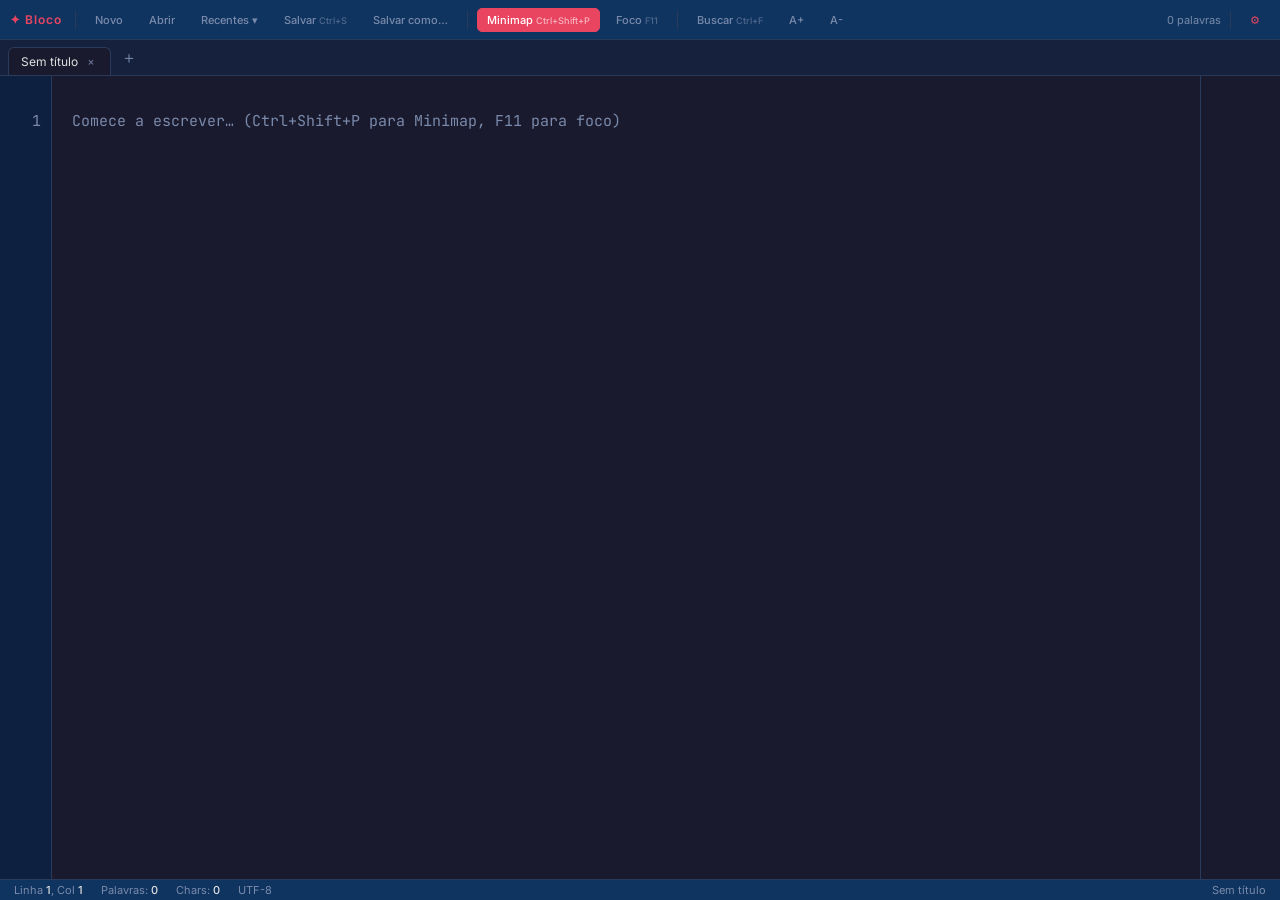
==== index.html @ c025fa91 "feat: initial release — Custom Notepad v1.0" ====
<!DOCTYPE html>
<html lang="pt-BR">
<head>
    <meta charset="UTF-8">
    <meta name="viewport" content="width=device-width, initial-scale=1.0">
    <title>Bloco de Notas</title>
    <link href="https://fonts.googleapis.com/css2?family=JetBrains+Mono:wght@400;500&family=Inter:wght@400;500;600&display=swap" rel="stylesheet">
    <link rel="stylesheet" href="styke.css">

</head>
<body>
    
<!-- TITLEBAR -->
<div class="titlebar">
  <span class="logo">✦ Bloco</span>
  <div class="tb-sep"></div>

  <button class="tbtn" onclick="newTab()">Novo</button>

  <div class="dropdown-wrap">
    <button class="tbtn" onclick="openFile()">Abrir</button>
  </div>

  <div class="dropdown-wrap">
    <button class="tbtn" id="recentBtn" onclick="toggleRecent()">Recentes ▾</button>
    <div id="recentDrop"></div>
  </div>

  <button class="tbtn" onclick="saveFile()">Salvar <small style="opacity:.6">Ctrl+S</small></button>
  <button class="tbtn" onclick="saveAs()">Salvar como…</button>

  <div class="tb-sep"></div>

  <button class="tbtn active" id="previewBtn" onclick="togglePreview()">Minimap <small style="opacity:.6">Ctrl+Shift+P</small></button>
  <button class="tbtn" id="focusBtn" onclick="toggleFocus()">Foco <small style="opacity:.6">F11</small></button>

  <div class="tb-sep"></div>

  <button class="tbtn" onclick="toggleFind()">Buscar <small style="opacity:.6">Ctrl+F</small></button>
  <button class="tbtn" onclick="changeFontSize(1)">A+</button>
  <button class="tbtn" onclick="changeFontSize(-1)">A-</button>

  <div class="spacer"></div>
  <span class="wc-display" id="wcTop">0 palavras</span>
  <div class="tb-sep"></div>
  <button class="tbtn accent" onclick="toggleSettings()">⚙</button>
</div>

<!-- TABS -->
<div class="tabbar" id="tabbar">
  <button class="new-tab-btn" onclick="newTab()" title="Nova aba (Ctrl+T)">＋</button>
</div>

<!-- FIND BAR -->
<div id="findbar">
  <input id="findInput" placeholder="Buscar…" oninput="doFind()" onkeydown="findKey(event)">
  <input id="replaceInput" placeholder="Substituir por…" style="width:140px">
  <button class="find-btn" onclick="doReplace()">Substituir</button>
  <button class="find-btn" onclick="doReplaceAll()">Tudo</button>
  <label><input type="checkbox" id="caseCk" onchange="doFind()"> Aa</label>
  <label><input type="checkbox" id="wordCk" onchange="doFind()"> \b</label>
  <span class="match-info" id="matchInfo"></span>
  <button class="tbtn" onclick="prevMatch()">↑</button>
  <button class="tbtn" onclick="nextMatch()">↓</button>
  <button class="tbtn" onclick="toggleFind()">✕</button>
</div>

<!-- MAIN -->
<div class="main">
  <div class="editor-pane" id="editorPane">
    <div class="gutter" id="gutter"></div>
    <div id="editor-wrap">
      <div id="editor"
        contenteditable="true"
        spellcheck="true"
        data-placeholder="Comece a escrever… (Ctrl+Shift+P para Minimap, F11 para foco)"
      ></div>
    </div>
    <div id="minimap">
      <canvas id="minimapCanvas"></canvas>
      <div id="minimap-viewport"></div>
    </div>
  </div>
</div>

<!-- STATUS BAR -->
<div class="statusbar">
  <span>Linha <b id="sLine">1</b>, Col <b id="sCol">1</b></span>
  <span>Palavras: <b id="sWords">0</b></span>
  <span>Chars: <b id="sChars">0</b></span>
  <span id="sEncoding">UTF-8</span>
  <span id="sFile" style="margin-left:auto">Sem título</span>
</div>

<!-- SETTINGS -->
<div id="settings">
  <button class="panel-close" onclick="toggleSettings()">✕</button>

  <div>
    <div class="panel-title">Tema</div>
    <div class="theme-grid" id="themeGrid"></div>
  </div>

  <div>
    <div class="panel-title">Cores</div>
    <div class="sg">
      <div class="slabel">Fundo</div>
      <div class="color-row">
        <input type="color" id="cBg" oninput="setVar('--bg',this.value)">
        <span>Cor de fundo do editor</span>
      </div>
      <div class="slabel">Texto</div>
      <div class="color-row">
        <input type="color" id="cText" oninput="setVar('--text',this.value)">
        <span>Cor do texto</span>
      </div>
      <div class="slabel">Destaque</div>
      <div class="color-row">
        <input type="color" id="cAccent" oninput="setVar('--accent',this.value)">
        <span>Cor de destaque</span>
      </div>
    </div>
  </div>

  <div>
    <div class="panel-title">Tipografia</div>
    <div class="sg">
      <div class="slabel">Fonte do editor</div>
      <select id="fontSel" onchange="applyFont()">
        <option value="'JetBrains Mono', monospace">JetBrains Mono</option>
        <option value="'Courier New', monospace">Courier New</option>
        <option value="'Inter', sans-serif">Inter</option>
        <option value="Georgia, serif">Georgia</option>
        <option value="system-ui, sans-serif">Sistema</option>
      </select>

      <div class="slabel">Tamanho: <b id="fsVal">15</b>px</div>
      <input type="range" min="11" max="28" value="15" id="fsRange" oninput="applyFontSize(this.value)">

      <div class="slabel">Espaçamento entre linhas: <b id="lhVal">1.75</b></div>
      <input type="range" min="12" max="30" value="17" id="lhRange" oninput="applyLineHeight(this.value)">
    </div>
  </div>

  <div>
    <div class="panel-title">Editor</div>
    <div class="sg">
      <div class="tog-row">
        <span class="slabel">Quebra de linha automática</span>
        <label class="tog"><input type="checkbox" id="wrapTgl" onchange="toggleWrap()"><span class="sl"></span></label>
      </div>
      <div class="tog-row">
        <span class="slabel">Verificação ortográfica</span>
        <label class="tog"><input type="checkbox" id="spellTgl" checked onchange="toggleSpell()"><span class="sl"></span></label>
      </div>
      <div class="tog-row">
        <span class="slabel">Auto-save (5s)</span>
        <label class="tog"><input type="checkbox" id="autoSaveTgl" onchange="toggleAutoSave()"><span class="sl"></span></label>
      </div>
      <div class="tog-row">
        <span class="slabel">Números de linha</span>
        <label class="tog"><input type="checkbox" id="lnTgl" checked onchange="toggleLineNumbers()"><span class="sl"></span></label>
      </div>
      <div class="tog-row">
        <span class="slabel">Links como chips</span>
        <label class="tog"><input type="checkbox" id="chipTgl" onchange="toggleLinkChips()"><span class="sl"></span></label>
      </div>
    </div>
  </div>
</div>

<input type="file" id="fileInput" accept=".txt,.md,.log,.csv,.json,.xml,.html,.js,.css,.py,.ts,.jsx,.tsx,.sh,.yaml,.yml" onchange="handleOpen(event)">
<div id="notif"></div>






<script src="main.js"></script>

</body>
</html>
---- styke.css ----
* { margin:0; padding:0; box-sizing:border-box; }

:root {
  --bg:       #1a1a2e;
  --surface:  #16213e;
  --bar:      #0f3460;
  --gutter:   #0d2040;
  --text:     #e0e0e0;
  --muted:    #7a8aaa;
  --accent:   #e94560;
  --border:   #2a3a5a;
  --ln-text:  #4a6080;
  --sel:      rgba(233,69,96,.28);
  --font:     'JetBrains Mono', monospace;
  --fs:       15px;
  --lh:       1.75;
  --pad:      32px;
}

html, body { height:100%; overflow:hidden; }

body {
  font-family: 'Inter', sans-serif;
  background: var(--bg);
  color: var(--text);
  display: flex;
  flex-direction: column;
}

/* ══════════════ TITLEBAR ══════════════ */
.titlebar {
  background: var(--bar);
  border-bottom: 1px solid var(--border);
  display: flex;
  align-items: center;
  gap: 6px;
  padding: 0 10px;
  height: 40px;
  flex-shrink: 0;
  user-select: none;
}

.logo { font-size:12px; font-weight:600; color:var(--accent); letter-spacing:.08em; margin-right:4px; white-space:nowrap; }

.tb-sep { width:1px; height:18px; background:var(--border); margin:0 3px; }

.tbtn {
  background: transparent;
  border: 1px solid transparent;
  color: var(--muted);
  padding: 4px 9px;
  border-radius: 5px;
  cursor: pointer;
  font-size: 11px;
  font-family: 'Inter', sans-serif;
  font-weight: 500;
  transition: all .15s;
  white-space: nowrap;
}
.tbtn:hover { background:var(--border); color:var(--text); border-color:var(--border); }
.tbtn.accent { color:var(--accent); }
.tbtn.active { background:var(--accent); color:#fff; border-color:var(--accent); }

.spacer { flex:1; }

.wc-display { font-size:11px; color:var(--muted); white-space:nowrap; }

/* ══════════════ TABS ══════════════ */
.tabbar {
  background: var(--surface);
  border-bottom: 1px solid var(--border);
  display: flex;
  align-items: flex-end;
  padding: 0 8px;
  gap: 2px;
  overflow-x: auto;
  flex-shrink: 0;
  height: 36px;
}
.tabbar::-webkit-scrollbar { height:3px; }
.tabbar::-webkit-scrollbar-thumb { background:var(--border); border-radius:2px; }

.tab {
  display: flex;
  align-items: center;
  gap: 6px;
  padding: 6px 12px 7px;
  border-radius: 6px 6px 0 0;
  border: 1px solid transparent;
  border-bottom: none;
  cursor: pointer;
  font-size: 12px;
  color: var(--muted);
  white-space: nowrap;
  transition: all .15s;
  position: relative;
  bottom: -1px;
  background: transparent;
  max-width: 160px;
}
.tab:hover { color:var(--text); background:var(--bg); }
.tab.active {
  background: var(--bg);
  color: var(--text);
  border-color: var(--border);
  border-bottom-color: var(--bg);
}
.tab .tab-name { overflow:hidden; text-overflow:ellipsis; }
.tab .dirty { color:var(--accent); font-size:10px; }
.tab .close-tab {
  width:14px; height:14px;
  border-radius:3px;
  border:none;
  background:transparent;
  color:var(--muted);
  cursor:pointer;
  font-size:11px;
  line-height:14px;
  text-align:center;
  padding:0;
  flex-shrink:0;
  transition:all .1s;
}
.tab .close-tab:hover { background:var(--accent); color:#fff; }
.tab.dragging {
  opacity: .4;
  cursor: grabbing;
}
.tab.drag-over {
  border-left: 2px solid var(--accent);
}

.new-tab-btn {
  background:transparent;
  border:none;
  color:var(--muted);
  cursor:pointer;
  font-size:16px;
  padding:4px 8px;
  border-radius:5px;
  line-height:1;
  flex-shrink:0;
  align-self:center;
}
.new-tab-btn:hover { color:var(--text); background:var(--border); }

/* ══════════════ FIND BAR ══════════════ */
#findbar {
  display: none;
  background: var(--surface);
  border-bottom: 1px solid var(--border);
  padding: 5px 12px;
  gap: 7px;
  align-items: center;
  flex-wrap: wrap;
  flex-shrink: 0;
}
#findbar.show { display:flex; }
#findbar input {
  background: var(--bg);
  border: 1px solid var(--border);
  color: var(--text);
  padding: 4px 10px;
  border-radius: 5px;
  font-size: 12px;
  font-family: 'Inter', sans-serif;
  outline: none;
  width: 160px;
}
#findbar input:focus { border-color:var(--accent); }
#findbar label { font-size:11px; color:var(--muted); display:flex; align-items:center; gap:4px; cursor:pointer; }
.match-info { font-size:11px; color:var(--muted); min-width:65px; }
.find-btn {
  background:transparent; border:1px solid var(--border); color:var(--text);
  padding:3px 9px; border-radius:5px; cursor:pointer; font-size:11px;
  font-family:'Inter',sans-serif; transition:all .15s;
}
.find-btn:hover { background:var(--accent); border-color:var(--accent); color:#fff; }

/* ══════════════ MAIN AREA ══════════════ */
.main {
  flex: 1;
  display: flex;
  overflow: hidden;
  position: relative;
}

/* ── EDITOR PANE ── */
.editor-pane {
  flex: 1;
  display: flex;
  overflow: hidden;
  transition: all .3s;
}

/* line numbers */
.gutter {
  background: var(--gutter);
  border-right: 1px solid var(--border);
  padding: 0;
  font-family: var(--font);
  font-size: var(--fs);
  line-height: var(--lh);
  color: var(--ln-text);
  text-align: right;
  user-select: none;
  overflow: hidden;
  flex-shrink: 0;
  width: 52px;
  padding-top: var(--pad);
  padding-right: 10px;
}
.gutter-line { padding-right:0; display:block; }
.gutter-line.current { color:var(--muted); }

/* ── EDITOR WRAP ── */
#editor-wrap {
  flex: 1;
  overflow: hidden;
  display: flex;
}

/* editor — contenteditable */
#editor {
  flex: 1;
  background: var(--bg);
  color: var(--text);
  border: none;
  outline: none;
  padding: var(--pad) 40px var(--pad) 20px;
  font-family: var(--font);
  font-size: var(--fs);
  line-height: var(--lh);
  caret-color: var(--accent);
  tab-size: 4;
  transition: background .3s, color .3s;
  overflow-y: auto;
  overflow-x: auto;
  white-space: pre;
  word-break: normal;
  cursor: text;
}
#editor:empty::before {
  content: attr(data-placeholder);
  color: var(--muted);
  pointer-events: none;
}
#editor *::selection { background: var(--sel); }
#editor::-webkit-scrollbar { width:6px; height:6px; }
#editor::-webkit-scrollbar-track { background:transparent; }
#editor::-webkit-scrollbar-thumb { background:var(--border); border-radius:3px; }
#editor::-webkit-scrollbar-thumb:hover { background:var(--muted); }
body.wrap-on #editor { white-space: pre-wrap; word-wrap: break-word; }

/* ── LINK CHIP ── */
.link-chip {
  display: inline-flex;
  align-items: center;
  gap: 5px;
  pointer-events: all;
  cursor: pointer;
  text-decoration: none;
  vertical-align: middle;
  position: relative;
  top: -1px;

  background: linear-gradient(135deg,
    color-mix(in srgb, var(--accent) 18%, var(--bg)),
    color-mix(in srgb, var(--accent) 8%, var(--surface))
  );
  border: 1px solid color-mix(in srgb, var(--accent) 35%, transparent);
  border-radius: 6px;
  padding: 1px 8px 1px 5px;
  font-size: .82em;
  font-family: 'Inter', sans-serif;
  font-weight: 500;
  color: var(--text);
  max-width: 260px;
  overflow: hidden;
  white-space: nowrap;
  text-overflow: ellipsis;
  box-shadow: 0 1px 6px rgba(0,0,0,.25),
              inset 0 1px 0 rgba(255,255,255,.05);
  transition: border-color .15s, background .15s, box-shadow .15s;
  line-height: 1.6;
}
.link-chip:hover {
  border-color: var(--accent);
  box-shadow: 0 0 0 2px color-mix(in srgb, var(--accent) 25%, transparent),
              0 2px 10px rgba(0,0,0,.3);
}
.link-chip .chip-icon {
  width: 13px; height: 13px;
  border-radius: 3px;
  flex-shrink: 0;
  display: flex; align-items: center; justify-content: center;
  font-size: 10px;
  background: color-mix(in srgb, var(--accent) 20%, transparent);
  color: var(--accent);
}
.link-chip .chip-title {
  overflow: hidden;
  text-overflow: ellipsis;
  color: var(--text);
  letter-spacing: .01em;
}
.link-chip .chip-domain {
  font-size: .78em;
  color: var(--muted);
  flex-shrink: 0;
}

/* tooltip on hover */
.link-chip::after {
  content: attr(data-url);
  position: absolute;
  bottom: calc(100% + 6px);
  left: 0;
  background: var(--bar);
  border: 1px solid var(--border);
  color: var(--muted);
  font-size: 10px;
  padding: 3px 8px;
  border-radius: 5px;
  white-space: nowrap;
  max-width: 320px;
  overflow: hidden;
  text-overflow: ellipsis;
  pointer-events: none;
  opacity: 0;
  transform: translateY(4px);
  transition: opacity .15s, transform .15s;
  z-index: 100;
  font-family: 'JetBrains Mono', monospace;
}
.link-chip:hover::after {
  opacity: 1;
  transform: translateY(0);
}

/* focus mode */
body.focus-mode #editor { max-width:760px; margin:0 auto; }
body.focus-mode .gutter { display:none; }

/* ── PREVIEW PANE ── */
#preview-pane {
  display: none;
  width: 35%;
  min-width: 260px;
  border-left: 1px solid var(--border);
  background: var(--surface);
  overflow-y: auto;
  padding: 24px 28px;
  font-family: 'Inter', sans-serif;
  font-size: 14px;
  line-height: 1.75;
  color: var(--text);
  flex-shrink: 0;
}
#preview-pane::-webkit-scrollbar { width:5px; }
#preview-pane::-webkit-scrollbar-thumb { background:var(--border); border-radius:3px; }
/* preview pane desativado — substituído pelo minimap */

/* ── MINIMAP ── */
#minimap {
  width: 80px;
  flex-shrink: 0;
  background: var(--gutter);
  border-left: 1px solid var(--border);
  position: relative;
  overflow: hidden;
  cursor: pointer;
  user-select: none;
}
#minimap canvas {
  display: block;
  width: 100%;
  height: 100%;
  image-rendering: pixelated;
}
#minimap-viewport {
  position: absolute;
  left: 0; right: 0;
  background: rgba(255,255,255,0.07);
  border: 1px solid rgba(255,255,255,0.12);
  border-radius: 2px;
  pointer-events: none;
  transition: top .05s;
}

/* markdown styles in preview */
#preview-pane h1,#preview-pane h2,#preview-pane h3,
#preview-pane h4,#preview-pane h5,#preview-pane h6 {
  color:var(--text); margin:1.4em 0 .5em; font-weight:600; line-height:1.3;
}
#preview-pane h1 { font-size:2em; border-bottom:1px solid var(--border); padding-bottom:.3em; }
#preview-pane h2 { font-size:1.5em; border-bottom:1px solid var(--border); padding-bottom:.2em; }
#preview-pane h3 { font-size:1.25em; }
#preview-pane p { margin:.8em 0; }
#preview-pane a { color:var(--accent); text-decoration:none; }
#preview-pane a:hover { text-decoration:underline; }
#preview-pane code {
  font-family:var(--font); font-size:.88em;
  background:var(--bg); padding:2px 6px; border-radius:4px;
  color:#7dd3fc;
}
#preview-pane pre {
  background:var(--bg); border:1px solid var(--border);
  border-radius:8px; padding:16px; overflow-x:auto; margin:1em 0;
}
#preview-pane pre code { background:none; padding:0; }
#preview-pane blockquote {
  border-left:3px solid var(--accent);
  margin:1em 0; padding:.5em 1em;
  color:var(--muted); background:var(--bg); border-radius:0 6px 6px 0;
}
#preview-pane ul,#preview-pane ol { margin:.8em 0 .8em 1.8em; }
#preview-pane li { margin:.3em 0; }
#preview-pane hr { border:none; border-top:1px solid var(--border); margin:1.5em 0; }
#preview-pane table { border-collapse:collapse; width:100%; margin:1em 0; }
#preview-pane th,#preview-pane td { border:1px solid var(--border); padding:8px 12px; text-align:left; }
#preview-pane th { background:var(--bg); font-weight:600; }
#preview-pane img { max-width:100%; border-radius:6px; }
#preview-pane strong { color:#fff; }
#preview-pane em { color:#c8d8ff; }

/* ══════════════ SETTINGS PANEL ══════════════ */
#settings {
  position: fixed;
  top:0; right:-340px;
  width:320px; height:100vh;
  background:var(--surface);
  border-left:1px solid var(--border);
  padding:20px 18px;
  transition:right .3s cubic-bezier(.4,0,.2,1);
  z-index:200;
  overflow-y:auto;
  display:flex; flex-direction:column; gap:20px;
}
#settings.open { right:0; }
#settings::-webkit-scrollbar { width:4px; }
#settings::-webkit-scrollbar-thumb { background:var(--border); border-radius:2px; }

.panel-title { font-size:11px; font-weight:600; color:var(--accent); letter-spacing:.1em; text-transform:uppercase; margin-bottom:8px; }
.sg { display:flex; flex-direction:column; gap:9px; }
.slabel { font-size:11px; color:var(--muted); }

.theme-grid { display:grid; grid-template-columns:repeat(3,1fr); gap:6px; }
.tchip {
  border-radius:7px; padding:9px 5px; font-size:10px; text-align:center;
  cursor:pointer; border:2px solid transparent;
  transition:border-color .15s, transform .12s;
  font-family:'Inter',sans-serif; font-weight:500; line-height:1.2;
}
.tchip:hover { transform:scale(1.05); }
.tchip.on { border-color:var(--accent) !important; }

input[type=range] {
  -webkit-appearance:none; width:100%; height:3px;
  border-radius:3px; background:var(--border); outline:none; cursor:pointer;
}
input[type=range]::-webkit-slider-thumb {
  -webkit-appearance:none; width:13px; height:13px;
  border-radius:50%; background:var(--accent); cursor:pointer;
}

select {
  background:var(--bg); border:1px solid var(--border); color:var(--text);
  padding:6px 9px; border-radius:5px; font-size:12px;
  font-family:'Inter',sans-serif; outline:none; cursor:pointer; width:100%;
}
select:focus { border-color:var(--accent); }

.color-row { display:flex; align-items:center; gap:9px; }
.color-row input[type=color] {
  width:32px; height:26px; border:1px solid var(--border);
  border-radius:4px; padding:2px; background:var(--bg); cursor:pointer;
}
.color-row span { font-size:11px; color:var(--muted); }

.tog-row { display:flex; align-items:center; justify-content:space-between; }
.tog { position:relative; width:36px; height:19px; }
.tog input { opacity:0; width:0; height:0; }
.tog .sl {
  position:absolute; inset:0; background:var(--border);
  border-radius:19px; cursor:pointer; transition:background .2s;
}
.tog .sl::before {
  content:''; position:absolute; left:3px; top:3px;
  width:13px; height:13px; border-radius:50%;
  background:var(--muted); transition:transform .2s, background .2s;
}
.tog input:checked + .sl { background:var(--accent); }
.tog input:checked + .sl::before { transform:translateX(17px); background:#fff; }

.panel-close {
  position:absolute; top:14px; right:14px;
  background:transparent; border:none; color:var(--muted);
  font-size:16px; cursor:pointer; padding:3px; border-radius:3px;
}
.panel-close:hover { color:var(--text); background:var(--border); }

/* ══════════════ STATUS BAR ══════════════ */
.statusbar {
  background:var(--bar);
  border-top:1px solid var(--border);
  padding:3px 14px;
  display:flex; gap:18px; flex-wrap:wrap;
  font-size:11px; color:var(--muted); flex-shrink:0;
}
.statusbar b { color:var(--text); font-weight:500; }

/* ══════════════ RECENT FILES DROPDOWN ══════════════ */
.dropdown-wrap { position:relative; }
#recentDrop {
  position:absolute; top:calc(100% + 4px); left:0;
  background:var(--surface); border:1px solid var(--border);
  border-radius:8px; padding:4px; min-width:220px;
  box-shadow:0 8px 24px rgba(0,0,0,.4);
  z-index:300; display:none;
}
#recentDrop.show { display:block; }
.recent-item {
  padding:7px 10px; border-radius:5px; font-size:12px;
  cursor:pointer; color:var(--text); display:flex; justify-content:space-between; gap:8px;
}
.recent-item:hover { background:var(--border); }
.recent-item span { color:var(--muted); font-size:10px; white-space:nowrap; }
.recent-empty { padding:10px; font-size:12px; color:var(--muted); text-align:center; }

/* ══════════════ FOCUS OVERLAY ══════════════ */
body.focus-mode .titlebar,
body.focus-mode .tabbar,
body.focus-mode .statusbar { opacity:0; transition:opacity .3s; pointer-events:none; }
body.focus-mode:hover .titlebar,
body.focus-mode:hover .tabbar,
body.focus-mode:hover .statusbar { opacity:1; pointer-events:all; }

/* ══════════════ NOTIFICATION ══════════════ */
#notif {
  position:fixed; bottom:20px; left:50%; transform:translateX(-50%) translateY(60px);
  background:var(--bar); border:1px solid var(--border); border-radius:8px;
  padding:8px 18px; font-size:12px; color:var(--text);
  box-shadow:0 4px 16px rgba(0,0,0,.4);
  transition:transform .25s cubic-bezier(.4,0,.2,1);
  z-index:500; pointer-events:none; white-space:nowrap;
}
#notif.show { transform:translateX(-50%) translateY(0); }

/* hidden file input */
#fileInput { display:none; }
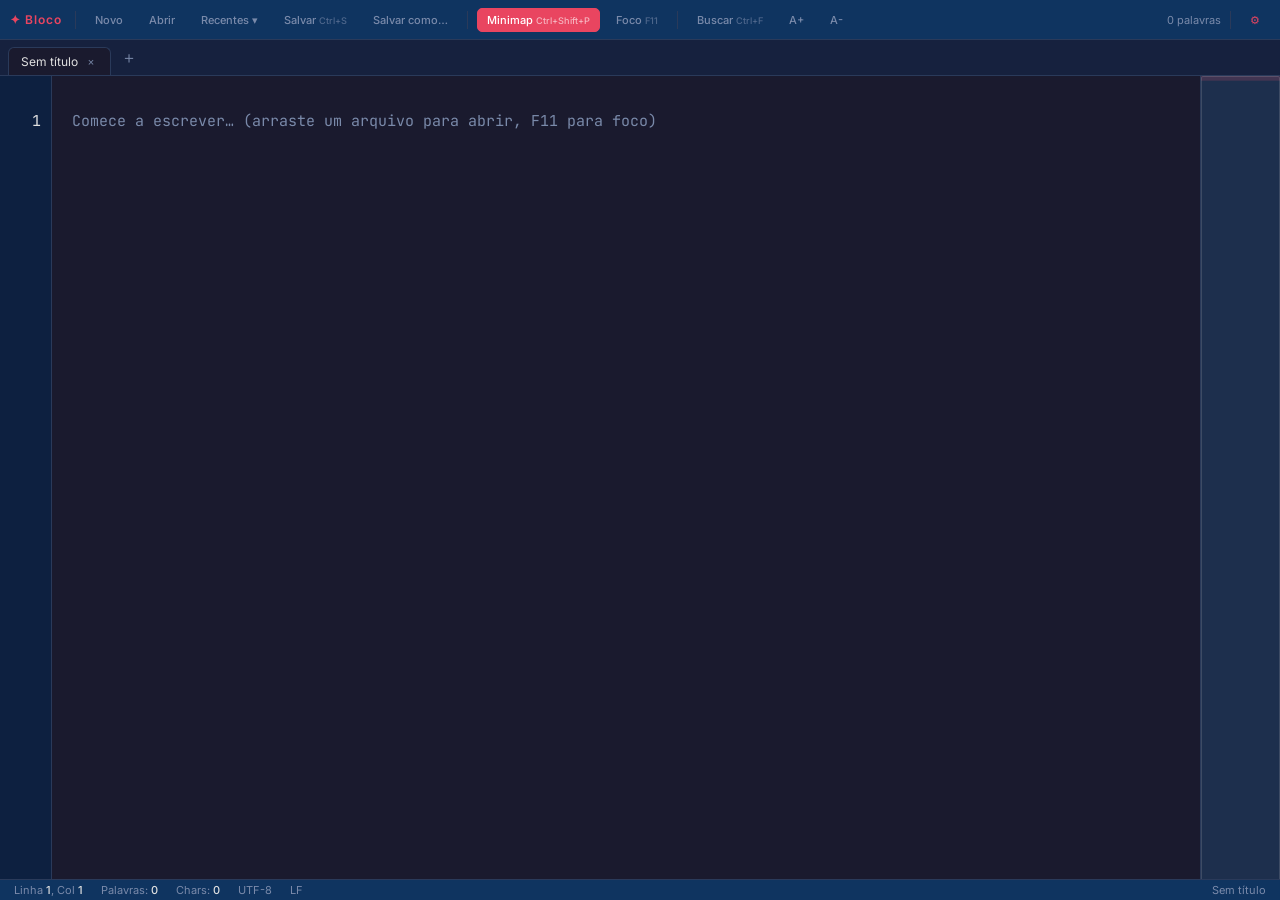
==== commit 6c01cc71: "feat: revisão completa, testes e app instalável (PWA) Correções: - minimap quebrava (usava editor.va" ====
--- a/index.html
+++ b/index.html
@@ -3,80 +3,86 @@
 <head>
     <meta charset="UTF-8">
     <meta name="viewport" content="width=device-width, initial-scale=1.0">
-    <title>Bloco de Notas</title>
+    <meta name="description" content="Bloco de notas personalizável com abas, minimap, temas e chips de link.">
+    <meta name="theme-color" content="#0f3460">
+    <title>Bloco</title>
+    <link rel="icon" href="icons/icon-192.png" type="image/png">
+    <link rel="manifest" href="manifest.webmanifest">
+    <link rel="preconnect" href="https://fonts.googleapis.com">
     <link href="https://fonts.googleapis.com/css2?family=JetBrains+Mono:wght@400;500&family=Inter:wght@400;500;600&display=swap" rel="stylesheet">
-    <link rel="stylesheet" href="styke.css">
-
+    <link rel="stylesheet" href="style.css">
 </head>
 <body>
-    
+
 <!-- TITLEBAR -->
 <div class="titlebar">
   <span class="logo">✦ Bloco</span>
   <div class="tb-sep"></div>
 
-  <button class="tbtn" onclick="newTab()">Novo</button>
+  <button class="tbtn" onclick="newTab()" title="Nova aba (Ctrl+T)">Novo</button>
+  <button class="tbtn" onclick="openFile()" title="Abrir arquivo (Ctrl+O)">Abrir</button>
 
   <div class="dropdown-wrap">
-    <button class="tbtn" onclick="openFile()">Abrir</button>
-  </div>
-
-  <div class="dropdown-wrap">
-    <button class="tbtn" id="recentBtn" onclick="toggleRecent()">Recentes ▾</button>
+    <button class="tbtn" id="recentBtn" onclick="toggleRecent()" aria-haspopup="true" aria-expanded="false">Recentes ▾</button>
     <div id="recentDrop"></div>
   </div>
 
-  <button class="tbtn" onclick="saveFile()">Salvar <small style="opacity:.6">Ctrl+S</small></button>
-  <button class="tbtn" onclick="saveAs()">Salvar como…</button>
+  <button class="tbtn" onclick="saveFile()">Salvar <small>Ctrl+S</small></button>
+  <button class="tbtn" onclick="saveAs()" title="Salvar como (Ctrl+Shift+S)">Salvar como…</button>
 
   <div class="tb-sep"></div>
 
-  <button class="tbtn active" id="previewBtn" onclick="togglePreview()">Minimap <small style="opacity:.6">Ctrl+Shift+P</small></button>
-  <button class="tbtn" id="focusBtn" onclick="toggleFocus()">Foco <small style="opacity:.6">F11</small></button>
+  <button class="tbtn active" id="previewBtn" onclick="togglePreview()">Minimap <small>Ctrl+Shift+P</small></button>
+  <button class="tbtn" id="focusBtn" onclick="toggleFocus()">Foco <small>F11</small></button>
 
   <div class="tb-sep"></div>
 
-  <button class="tbtn" onclick="toggleFind()">Buscar <small style="opacity:.6">Ctrl+F</small></button>
-  <button class="tbtn" onclick="changeFontSize(1)">A+</button>
-  <button class="tbtn" onclick="changeFontSize(-1)">A-</button>
+  <button class="tbtn" onclick="toggleFind()">Buscar <small>Ctrl+F</small></button>
+  <button class="tbtn" onclick="changeFontSize(1)" title="Aumentar fonte" aria-label="Aumentar fonte">A+</button>
+  <button class="tbtn" onclick="changeFontSize(-1)" title="Diminuir fonte" aria-label="Diminuir fonte">A-</button>
 
   <div class="spacer"></div>
+  <button class="tbtn accent" id="installBtn" onclick="installApp()" hidden title="Instalar como aplicativo do computador">⬇ Instalar app</button>
   <span class="wc-display" id="wcTop">0 palavras</span>
   <div class="tb-sep"></div>
-  <button class="tbtn accent" onclick="toggleSettings()">⚙</button>
+  <button class="tbtn accent" onclick="toggleSettings()" title="Configurações (Ctrl+,)" aria-label="Configurações">⚙</button>
 </div>
 
 <!-- TABS -->
 <div class="tabbar" id="tabbar">
-  <button class="new-tab-btn" onclick="newTab()" title="Nova aba (Ctrl+T)">＋</button>
+  <button class="new-tab-btn" onclick="newTab()" title="Nova aba (Ctrl+T)" aria-label="Nova aba">＋</button>
 </div>
 
 <!-- FIND BAR -->
-<div id="findbar">
-  <input id="findInput" placeholder="Buscar…" oninput="doFind()" onkeydown="findKey(event)">
-  <input id="replaceInput" placeholder="Substituir por…" style="width:140px">
-  <button class="find-btn" onclick="doReplace()">Substituir</button>
-  <button class="find-btn" onclick="doReplaceAll()">Tudo</button>
-  <label><input type="checkbox" id="caseCk" onchange="doFind()"> Aa</label>
-  <label><input type="checkbox" id="wordCk" onchange="doFind()"> \b</label>
-  <span class="match-info" id="matchInfo"></span>
-  <button class="tbtn" onclick="prevMatch()">↑</button>
-  <button class="tbtn" onclick="nextMatch()">↓</button>
-  <button class="tbtn" onclick="toggleFind()">✕</button>
+<div id="findbar" role="search">
+  <input id="findInput" placeholder="Buscar…" aria-label="Buscar" oninput="doFind()" onkeydown="findKey(event)">
+  <input id="replaceInput" placeholder="Substituir por…" aria-label="Substituir por" onkeydown="replaceKey(event)">
+  <button class="find-btn" onclick="doReplace()" title="Substituir (Enter no campo)">Substituir</button>
+  <button class="find-btn" onclick="doReplaceAll()" title="Substituir tudo (Ctrl+Enter no campo)">Tudo</button>
+  <label title="Diferenciar maiúsculas/minúsculas"><input type="checkbox" id="caseCk" onchange="doFind()"> Aa</label>
+  <label title="Palavra inteira"><input type="checkbox" id="wordCk" onchange="doFind()"> Palavra</label>
+  <span class="match-info" id="matchInfo" aria-live="polite"></span>
+  <button class="tbtn" onclick="prevMatch()" title="Anterior (Shift+Enter)" aria-label="Resultado anterior">↑</button>
+  <button class="tbtn" onclick="nextMatch()" title="Próximo (Enter)" aria-label="Próximo resultado">↓</button>
+  <button class="tbtn" onclick="toggleFind(false)" title="Fechar (Esc)" aria-label="Fechar busca">✕</button>
 </div>
 
 <!-- MAIN -->
 <div class="main">
   <div class="editor-pane" id="editorPane">
-    <div class="gutter" id="gutter"></div>
+    <div class="gutter" id="gutter" aria-hidden="true"></div>
     <div id="editor-wrap">
       <div id="editor"
+        class="is-empty"
         contenteditable="true"
+        role="textbox"
+        aria-multiline="true"
+        aria-label="Editor de texto"
         spellcheck="true"
-        data-placeholder="Comece a escrever… (Ctrl+Shift+P para Minimap, F11 para foco)"
+        data-placeholder="Comece a escrever… (arraste um arquivo para abrir, F11 para foco)"
       ></div>
     </div>
-    <div id="minimap">
+    <div id="minimap" aria-hidden="true">
       <canvas id="minimapCanvas"></canvas>
       <div id="minimap-viewport"></div>
     </div>
@@ -85,16 +91,17 @@
 
 <!-- STATUS BAR -->
 <div class="statusbar">
-  <span>Linha <b id="sLine">1</b>, Col <b id="sCol">1</b></span>
+  <span>Linha <b id="sLine">1</b>, Col <b id="sCol">1</b> <span id="sSel"></span></span>
   <span>Palavras: <b id="sWords">0</b></span>
   <span>Chars: <b id="sChars">0</b></span>
   <span id="sEncoding">UTF-8</span>
-  <span id="sFile" style="margin-left:auto">Sem título</span>
+  <span id="sEol">LF</span>
+  <span id="sFile" class="status-file">Sem título</span>
 </div>
 
 <!-- SETTINGS -->
-<div id="settings">
-  <button class="panel-close" onclick="toggleSettings()">✕</button>
+<div id="settings" aria-label="Configurações">
+  <button class="panel-close" onclick="toggleSettings(false)" aria-label="Fechar configurações">✕</button>
 
   <div>
     <div class="panel-title">Tema</div>
@@ -106,17 +113,17 @@
     <div class="sg">
       <div class="slabel">Fundo</div>
       <div class="color-row">
-        <input type="color" id="cBg" oninput="setVar('--bg',this.value)">
+        <input type="color" id="cBg" oninput="setCustomColor('--bg',this.value)">
         <span>Cor de fundo do editor</span>
       </div>
       <div class="slabel">Texto</div>
       <div class="color-row">
-        <input type="color" id="cText" oninput="setVar('--text',this.value)">
+        <input type="color" id="cText" oninput="setCustomColor('--text',this.value)">
         <span>Cor do texto</span>
       </div>
       <div class="slabel">Destaque</div>
       <div class="color-row">
-        <input type="color" id="cAccent" oninput="setVar('--accent',this.value)">
+        <input type="color" id="cAccent" oninput="setCustomColor('--accent',this.value)">
         <span>Cor de destaque</span>
       </div>
     </div>
@@ -135,10 +142,10 @@
       </select>
 
       <div class="slabel">Tamanho: <b id="fsVal">15</b>px</div>
-      <input type="range" min="11" max="28" value="15" id="fsRange" oninput="applyFontSize(this.value)">
+      <input type="range" min="11" max="28" value="15" id="fsRange" oninput="applyFontSize(this.value)" aria-label="Tamanho da fonte">
 
       <div class="slabel">Espaçamento entre linhas: <b id="lhVal">1.75</b></div>
-      <input type="range" min="12" max="30" value="17" id="lhRange" oninput="applyLineHeight(this.value)">
+      <input type="range" min="120" max="300" step="5" value="175" id="lhRange" oninput="applyLineHeight(this.value)" aria-label="Espaçamento entre linhas">
     </div>
   </div>
 
@@ -146,7 +153,7 @@
     <div class="panel-title">Editor</div>
     <div class="sg">
       <div class="tog-row">
-        <span class="slabel">Quebra de linha automática</span>
+        <span class="slabel">Quebra de linha automática <small>(Alt+Z)</small></span>
         <label class="tog"><input type="checkbox" id="wrapTgl" onchange="toggleWrap()"><span class="sl"></span></label>
       </div>
       <div class="tog-row">
@@ -154,30 +161,26 @@
         <label class="tog"><input type="checkbox" id="spellTgl" checked onchange="toggleSpell()"><span class="sl"></span></label>
       </div>
       <div class="tog-row">
-        <span class="slabel">Auto-save (5s)</span>
-        <label class="tog"><input type="checkbox" id="autoSaveTgl" onchange="toggleAutoSave()"><span class="sl"></span></label>
+        <span class="slabel" title="Guarda as abas abertas neste navegador e as restaura ao reabrir">Restaurar abas ao reabrir</span>
+        <label class="tog"><input type="checkbox" id="sessionTgl" checked onchange="toggleSession()"><span class="sl"></span></label>
       </div>
       <div class="tog-row">
-        <span class="slabel">Números de linha</span>
+        <span class="slabel" title="Ocultos quando a quebra de linha automática está ligada">Números de linha</span>
         <label class="tog"><input type="checkbox" id="lnTgl" checked onchange="toggleLineNumbers()"><span class="sl"></span></label>
       </div>
       <div class="tog-row">
-        <span class="slabel">Links como chips</span>
+        <span class="slabel" title="Os títulos das páginas são buscados via allorigins.win">Links como chips</span>
         <label class="tog"><input type="checkbox" id="chipTgl" onchange="toggleLinkChips()"><span class="sl"></span></label>
       </div>
     </div>
   </div>
 </div>
 
-<input type="file" id="fileInput" accept=".txt,.md,.log,.csv,.json,.xml,.html,.js,.css,.py,.ts,.jsx,.tsx,.sh,.yaml,.yml" onchange="handleOpen(event)">
-<div id="notif"></div>
+<input type="file" id="fileInput" multiple onchange="handleOpen(event)">
+<div id="notif" role="status" aria-live="polite"></div>
 
-
-
-
-
-
+<script src="utils.js"></script>
 <script src="main.js"></script>
 
 </body>
-</html>+</html>
--- a/style.css
+++ b/style.css
@@ -0,0 +1,543 @@
+* { margin:0; padding:0; box-sizing:border-box; }
+
+:root {
+  --bg:       #1a1a2e;
+  --surface:  #16213e;
+  --bar:      #0f3460;
+  --gutter:   #0d2040;
+  --text:     #e0e0e0;
+  --muted:    #7a8aaa;
+  --accent:   #e94560;
+  --border:   #2a3a5a;
+  --ln-text:  #4a6080;
+  --sel:      color-mix(in srgb, var(--accent) 28%, transparent);
+  --font:     'JetBrains Mono', monospace;
+  --fs:       15px;
+  --lh:       1.75;
+  --pad:      32px;
+}
+
+html, body { height:100%; overflow:hidden; }
+
+body {
+  font-family: 'Inter', sans-serif;
+  background: var(--bg);
+  color: var(--text);
+  display: flex;
+  flex-direction: column;
+}
+
+/* ══════════════ TITLEBAR ══════════════ */
+.titlebar {
+  background: var(--bar);
+  border-bottom: 1px solid var(--border);
+  display: flex;
+  align-items: center;
+  gap: 6px;
+  padding: 0 10px;
+  height: 40px;
+  flex-shrink: 0;
+  user-select: none;
+}
+
+.logo { font-size:12px; font-weight:600; color:var(--accent); letter-spacing:.08em; margin-right:4px; white-space:nowrap; }
+
+.tb-sep { width:1px; height:18px; background:var(--border); margin:0 3px; }
+
+.tbtn {
+  background: transparent;
+  border: 1px solid transparent;
+  color: var(--muted);
+  padding: 4px 9px;
+  border-radius: 5px;
+  cursor: pointer;
+  font-size: 11px;
+  font-family: 'Inter', sans-serif;
+  font-weight: 500;
+  transition: all .15s;
+  white-space: nowrap;
+}
+.tbtn:hover { background:var(--border); color:var(--text); border-color:var(--border); }
+.tbtn.accent { color:var(--accent); }
+.tbtn.active { background:var(--accent); color:#fff; border-color:var(--accent); }
+.tbtn small { opacity:.6; }
+
+button:focus-visible, select:focus-visible, input:focus-visible + .sl {
+  outline: 2px solid var(--accent);
+  outline-offset: 1px;
+}
+
+.spacer { flex:1; }
+
+.wc-display { font-size:11px; color:var(--muted); white-space:nowrap; }
+
+/* ══════════════ TABS ══════════════ */
+.tabbar {
+  background: var(--surface);
+  border-bottom: 1px solid var(--border);
+  display: flex;
+  align-items: flex-end;
+  padding: 0 8px;
+  gap: 2px;
+  overflow-x: auto;
+  flex-shrink: 0;
+  height: 36px;
+}
+.tabbar::-webkit-scrollbar { height:3px; }
+.tabbar::-webkit-scrollbar-thumb { background:var(--border); border-radius:2px; }
+
+.tab {
+  display: flex;
+  align-items: center;
+  gap: 6px;
+  padding: 6px 12px 7px;
+  border-radius: 6px 6px 0 0;
+  border: 1px solid transparent;
+  border-bottom: none;
+  cursor: pointer;
+  font-size: 12px;
+  color: var(--muted);
+  white-space: nowrap;
+  transition: all .15s;
+  position: relative;
+  bottom: -1px;
+  background: transparent;
+  max-width: 160px;
+}
+.tab:hover { color:var(--text); background:var(--bg); }
+.tab.active {
+  background: var(--bg);
+  color: var(--text);
+  border-color: var(--border);
+  border-bottom-color: var(--bg);
+}
+.tab .tab-name { overflow:hidden; text-overflow:ellipsis; }
+.tab .dirty { color:var(--accent); font-size:10px; }
+.tab .close-tab {
+  width:14px; height:14px;
+  border-radius:3px;
+  border:none;
+  background:transparent;
+  color:var(--muted);
+  cursor:pointer;
+  font-size:11px;
+  line-height:14px;
+  text-align:center;
+  padding:0;
+  flex-shrink:0;
+  transition:all .1s;
+}
+.tab .close-tab:hover { background:var(--accent); color:#fff; }
+.tab.dragging {
+  opacity: .4;
+  cursor: grabbing;
+}
+.tab.drag-over {
+  border-left: 2px solid var(--accent);
+}
+
+.new-tab-btn {
+  background:transparent;
+  border:none;
+  color:var(--muted);
+  cursor:pointer;
+  font-size:16px;
+  padding:4px 8px;
+  border-radius:5px;
+  line-height:1;
+  flex-shrink:0;
+  align-self:center;
+}
+.new-tab-btn:hover { color:var(--text); background:var(--border); }
+
+/* ══════════════ FIND BAR ══════════════ */
+#findbar {
+  display: none;
+  background: var(--surface);
+  border-bottom: 1px solid var(--border);
+  padding: 5px 12px;
+  gap: 7px;
+  align-items: center;
+  flex-wrap: wrap;
+  flex-shrink: 0;
+}
+#findbar.show { display:flex; }
+#findbar input:not([type=checkbox]) {
+  background: var(--bg);
+  border: 1px solid var(--border);
+  color: var(--text);
+  padding: 4px 10px;
+  border-radius: 5px;
+  font-size: 12px;
+  font-family: 'Inter', sans-serif;
+  outline: none;
+  width: 160px;
+}
+#findbar input:focus { border-color:var(--accent); }
+#findbar.no-match #findInput { border-color:#d9534f; }
+
+/* resultados da busca (CSS Custom Highlight API) */
+::highlight(find-match)   { background-color: color-mix(in srgb, var(--accent) 30%, transparent); }
+::highlight(find-current) { background-color: var(--accent); color: #fff; }
+#findbar input[type=checkbox] { accent-color:var(--accent); margin:0; }
+#findbar label { font-size:11px; color:var(--muted); display:flex; align-items:center; gap:4px; cursor:pointer; }
+.match-info { font-size:11px; color:var(--muted); min-width:65px; }
+.find-btn {
+  background:transparent; border:1px solid var(--border); color:var(--text);
+  padding:3px 9px; border-radius:5px; cursor:pointer; font-size:11px;
+  font-family:'Inter',sans-serif; transition:all .15s;
+}
+.find-btn:hover { background:var(--accent); border-color:var(--accent); color:#fff; }
+
+/* ══════════════ MAIN AREA ══════════════ */
+.main {
+  flex: 1;
+  display: flex;
+  overflow: hidden;
+  position: relative;
+}
+
+/* ── EDITOR PANE ── */
+.editor-pane {
+  flex: 1;
+  display: flex;
+  overflow: hidden;
+  transition: all .3s;
+}
+
+/* line numbers */
+.gutter {
+  background: var(--gutter);
+  border-right: 1px solid var(--border);
+  padding: 0;
+  font-family: var(--font);
+  font-size: var(--fs);
+  line-height: var(--lh);
+  color: var(--ln-text);
+  text-align: right;
+  user-select: none;
+  overflow: hidden;
+  flex-shrink: 0;
+  min-width: 52px;
+  padding-top: var(--pad);
+  padding-left: 10px;
+  padding-right: 10px;
+  /* sobra no fim para acompanhar o scroll máximo do editor (padding + barra horizontal) */
+  padding-bottom: calc(var(--pad) + 24px);
+}
+.gutter-line { display:block; }
+.gutter-line.current { color:var(--text); }
+/* com quebra automática as linhas visuais não batem com as lógicas */
+body.no-line-numbers .gutter,
+body.wrap-on .gutter { display:none; }
+
+/* ── EDITOR WRAP ── */
+#editor-wrap {
+  flex: 1;
+  overflow: hidden;
+  display: flex;
+}
+
+/* editor — contenteditable */
+#editor {
+  flex: 1;
+  background: var(--bg);
+  color: var(--text);
+  border: none;
+  outline: none;
+  padding: var(--pad) 40px var(--pad) 20px;
+  font-family: var(--font);
+  font-size: var(--fs);
+  line-height: var(--lh);
+  caret-color: var(--accent);
+  tab-size: 4;
+  transition: background .3s, color .3s;
+  overflow-y: auto;
+  overflow-x: auto;
+  white-space: pre;
+  word-break: normal;
+  cursor: text;
+}
+#editor.is-empty::before {
+  content: attr(data-placeholder);
+  color: var(--muted);
+  pointer-events: none;
+  position: absolute;
+}
+#editor::selection, #editor *::selection { background: var(--sel); }
+#editor::-webkit-scrollbar { width:6px; height:6px; }
+#editor::-webkit-scrollbar-track { background:transparent; }
+#editor::-webkit-scrollbar-thumb { background:var(--border); border-radius:3px; }
+#editor::-webkit-scrollbar-thumb:hover { background:var(--muted); }
+body.wrap-on #editor { white-space: pre-wrap; overflow-wrap: anywhere; }
+
+/* ── LINK CHIP ── */
+.link-chip {
+  display: inline-flex;
+  align-items: center;
+  gap: 5px;
+  pointer-events: all;
+  cursor: pointer;
+  text-decoration: none;
+  vertical-align: middle;
+  position: relative;
+  top: -1px;
+
+  background: linear-gradient(135deg,
+    color-mix(in srgb, var(--accent) 18%, var(--bg)),
+    color-mix(in srgb, var(--accent) 8%, var(--surface))
+  );
+  border: 1px solid color-mix(in srgb, var(--accent) 35%, transparent);
+  border-radius: 6px;
+  padding: 1px 8px 1px 5px;
+  font-size: .82em;
+  font-family: 'Inter', sans-serif;
+  font-weight: 500;
+  color: var(--text);
+  max-width: 260px;
+  overflow: hidden;
+  white-space: nowrap;
+  text-overflow: ellipsis;
+  box-shadow: 0 1px 6px rgba(0,0,0,.25),
+              inset 0 1px 0 rgba(255,255,255,.05);
+  transition: border-color .15s, background .15s, box-shadow .15s;
+  line-height: 1.6;
+}
+.link-chip:hover {
+  border-color: var(--accent);
+  box-shadow: 0 0 0 2px color-mix(in srgb, var(--accent) 25%, transparent),
+              0 2px 10px rgba(0,0,0,.3);
+}
+.link-chip .chip-favicon {
+  width: 12px; height: 12px;
+  border-radius: 2px;
+  object-fit: contain;
+  flex-shrink: 0;
+}
+.link-chip .chip-icon {
+  width: 13px; height: 13px;
+  border-radius: 3px;
+  flex-shrink: 0;
+  display: flex; align-items: center; justify-content: center;
+  font-size: 10px;
+  background: color-mix(in srgb, var(--accent) 20%, transparent);
+  color: var(--accent);
+}
+.link-chip .chip-title {
+  overflow: hidden;
+  text-overflow: ellipsis;
+  color: var(--text);
+  letter-spacing: .01em;
+}
+.link-chip .chip-domain {
+  font-size: .78em;
+  color: var(--muted);
+  flex-shrink: 0;
+}
+
+/* tooltip on hover */
+.link-chip::after {
+  content: attr(data-url);
+  position: absolute;
+  bottom: calc(100% + 6px);
+  left: 0;
+  background: var(--bar);
+  border: 1px solid var(--border);
+  color: var(--muted);
+  font-size: 10px;
+  padding: 3px 8px;
+  border-radius: 5px;
+  white-space: nowrap;
+  max-width: 320px;
+  overflow: hidden;
+  text-overflow: ellipsis;
+  pointer-events: none;
+  opacity: 0;
+  transform: translateY(4px);
+  transition: opacity .15s, transform .15s;
+  z-index: 100;
+  font-family: 'JetBrains Mono', monospace;
+}
+.link-chip:hover::after {
+  opacity: 1;
+  transform: translateY(0);
+}
+
+/* focus mode */
+body.focus-mode #editor { max-width:760px; margin:0 auto; }
+body.focus-mode .gutter { display:none; }
+
+/* ── MINIMAP ── */
+#minimap {
+  width: 80px;
+  flex-shrink: 0;
+  background: var(--gutter);
+  border-left: 1px solid var(--border);
+  position: relative;
+  overflow: hidden;
+  cursor: pointer;
+  user-select: none;
+}
+#minimap canvas {
+  display: block;
+  width: 100%;
+  height: 100%;
+  image-rendering: pixelated;
+}
+#minimap-viewport {
+  position: absolute;
+  left: 0; right: 0;
+  /* baseado na cor do texto para funcionar em temas claros e escuros */
+  background: color-mix(in srgb, var(--text) 8%, transparent);
+  border: 1px solid color-mix(in srgb, var(--text) 16%, transparent);
+  border-radius: 2px;
+  pointer-events: none;
+}
+
+/* arrastar arquivo para abrir */
+body.drop-target .main::after {
+  content: 'Solte para abrir';
+  position: absolute; inset: 12px;
+  display: flex; align-items: center; justify-content: center;
+  border: 2px dashed var(--accent);
+  border-radius: 10px;
+  background: color-mix(in srgb, var(--bg) 85%, transparent);
+  color: var(--accent);
+  font-size: 15px; font-weight: 600;
+  pointer-events: none;
+  z-index: 50;
+}
+
+/* ══════════════ SETTINGS PANEL ══════════════ */
+#settings {
+  position: fixed;
+  top:0; right:-340px;
+  width:320px; height:100vh;
+  background:var(--surface);
+  border-left:1px solid var(--border);
+  padding:20px 18px;
+  transition:right .3s cubic-bezier(.4,0,.2,1);
+  z-index:200;
+  overflow-y:auto;
+  display:flex; flex-direction:column; gap:20px;
+}
+#settings.open { right:0; }
+#settings::-webkit-scrollbar { width:4px; }
+#settings::-webkit-scrollbar-thumb { background:var(--border); border-radius:2px; }
+
+.panel-title { font-size:11px; font-weight:600; color:var(--accent); letter-spacing:.1em; text-transform:uppercase; margin-bottom:8px; }
+.sg { display:flex; flex-direction:column; gap:9px; }
+.slabel { font-size:11px; color:var(--muted); }
+
+.theme-grid { display:grid; grid-template-columns:repeat(3,1fr); gap:6px; }
+.tchip {
+  border-radius:7px; padding:9px 5px; font-size:10px; text-align:center;
+  cursor:pointer; border:2px solid transparent;
+  transition:border-color .15s, transform .12s;
+  font-family:'Inter',sans-serif; font-weight:500; line-height:1.2;
+}
+button.tchip { border-color:var(--border); }
+.tchip:hover { transform:scale(1.05); }
+.tchip.on { border-color:var(--accent) !important; }
+
+input[type=range] {
+  -webkit-appearance:none; width:100%; height:3px;
+  border-radius:3px; background:var(--border); outline:none; cursor:pointer;
+}
+input[type=range]::-webkit-slider-thumb {
+  -webkit-appearance:none; width:13px; height:13px;
+  border-radius:50%; background:var(--accent); cursor:pointer;
+}
+
+select {
+  background:var(--bg); border:1px solid var(--border); color:var(--text);
+  padding:6px 9px; border-radius:5px; font-size:12px;
+  font-family:'Inter',sans-serif; outline:none; cursor:pointer; width:100%;
+}
+select:focus { border-color:var(--accent); }
+
+.color-row { display:flex; align-items:center; gap:9px; }
+.color-row input[type=color] {
+  width:32px; height:26px; border:1px solid var(--border);
+  border-radius:4px; padding:2px; background:var(--bg); cursor:pointer;
+}
+.color-row span { font-size:11px; color:var(--muted); }
+
+.tog-row { display:flex; align-items:center; justify-content:space-between; }
+.tog { position:relative; width:36px; height:19px; }
+.tog input { opacity:0; width:0; height:0; }
+.tog .sl {
+  position:absolute; inset:0; background:var(--border);
+  border-radius:19px; cursor:pointer; transition:background .2s;
+}
+.tog .sl::before {
+  content:''; position:absolute; left:3px; top:3px;
+  width:13px; height:13px; border-radius:50%;
+  background:var(--muted); transition:transform .2s, background .2s;
+}
+.tog input:checked + .sl { background:var(--accent); }
+.tog input:checked + .sl::before { transform:translateX(17px); background:#fff; }
+
+.panel-close {
+  position:absolute; top:14px; right:14px;
+  background:transparent; border:none; color:var(--muted);
+  font-size:16px; cursor:pointer; padding:3px; border-radius:3px;
+}
+.panel-close:hover { color:var(--text); background:var(--border); }
+
+/* ══════════════ STATUS BAR ══════════════ */
+.statusbar {
+  background:var(--bar);
+  border-top:1px solid var(--border);
+  padding:3px 14px;
+  display:flex; gap:18px; flex-wrap:wrap;
+  font-size:11px; color:var(--muted); flex-shrink:0;
+}
+.statusbar b { color:var(--text); font-weight:500; }
+.statusbar .status-file { margin-left:auto; }
+
+/* ══════════════ RECENT FILES DROPDOWN ══════════════ */
+.dropdown-wrap { position:relative; }
+#recentDrop {
+  position:absolute; top:calc(100% + 4px); left:0;
+  background:var(--surface); border:1px solid var(--border);
+  border-radius:8px; padding:4px; min-width:220px;
+  box-shadow:0 8px 24px rgba(0,0,0,.4);
+  z-index:300; display:none;
+}
+#recentDrop.show { display:block; }
+.recent-item, .recent-clear {
+  width:100%; background:transparent; border:none; text-align:left;
+  font-family:'Inter',sans-serif;
+  padding:7px 10px; border-radius:5px; font-size:12px;
+  cursor:pointer; color:var(--text); display:flex; justify-content:space-between; align-items:center; gap:8px;
+}
+.recent-item b { font-weight:500; overflow:hidden; text-overflow:ellipsis; white-space:nowrap; }
+.recent-item:hover:not(:disabled), .recent-clear:hover { background:var(--border); }
+.recent-item:disabled { cursor:default; opacity:.55; }
+.recent-item span { color:var(--muted); font-size:10px; white-space:nowrap; }
+.recent-clear { color:var(--muted); font-size:11px; border-top:1px solid var(--border); border-radius:0 0 5px 5px; margin-top:4px; }
+.recent-empty { padding:10px; font-size:12px; color:var(--muted); text-align:center; }
+
+/* ══════════════ FOCUS OVERLAY ══════════════ */
+body.focus-mode .titlebar,
+body.focus-mode .tabbar,
+body.focus-mode .statusbar { opacity:0; transition:opacity .3s; }
+/* as barras reaparecem quando o mouse passa sobre elas (ou com foco do teclado) */
+body.focus-mode .titlebar:hover, body.focus-mode .titlebar:focus-within,
+body.focus-mode .tabbar:hover,   body.focus-mode .tabbar:focus-within,
+body.focus-mode .statusbar:hover { opacity:1; }
+
+/* ══════════════ NOTIFICATION ══════════════ */
+#notif {
+  position:fixed; bottom:20px; left:50%; transform:translateX(-50%) translateY(60px);
+  background:var(--bar); border:1px solid var(--border); border-radius:8px;
+  padding:8px 18px; font-size:12px; color:var(--text);
+  box-shadow:0 4px 16px rgba(0,0,0,.4);
+  transition:transform .25s cubic-bezier(.4,0,.2,1);
+  z-index:500; pointer-events:none; white-space:nowrap;
+}
+#notif.show { transform:translateX(-50%) translateY(0); }
+
+/* hidden file input */
+#fileInput { display:none; }
